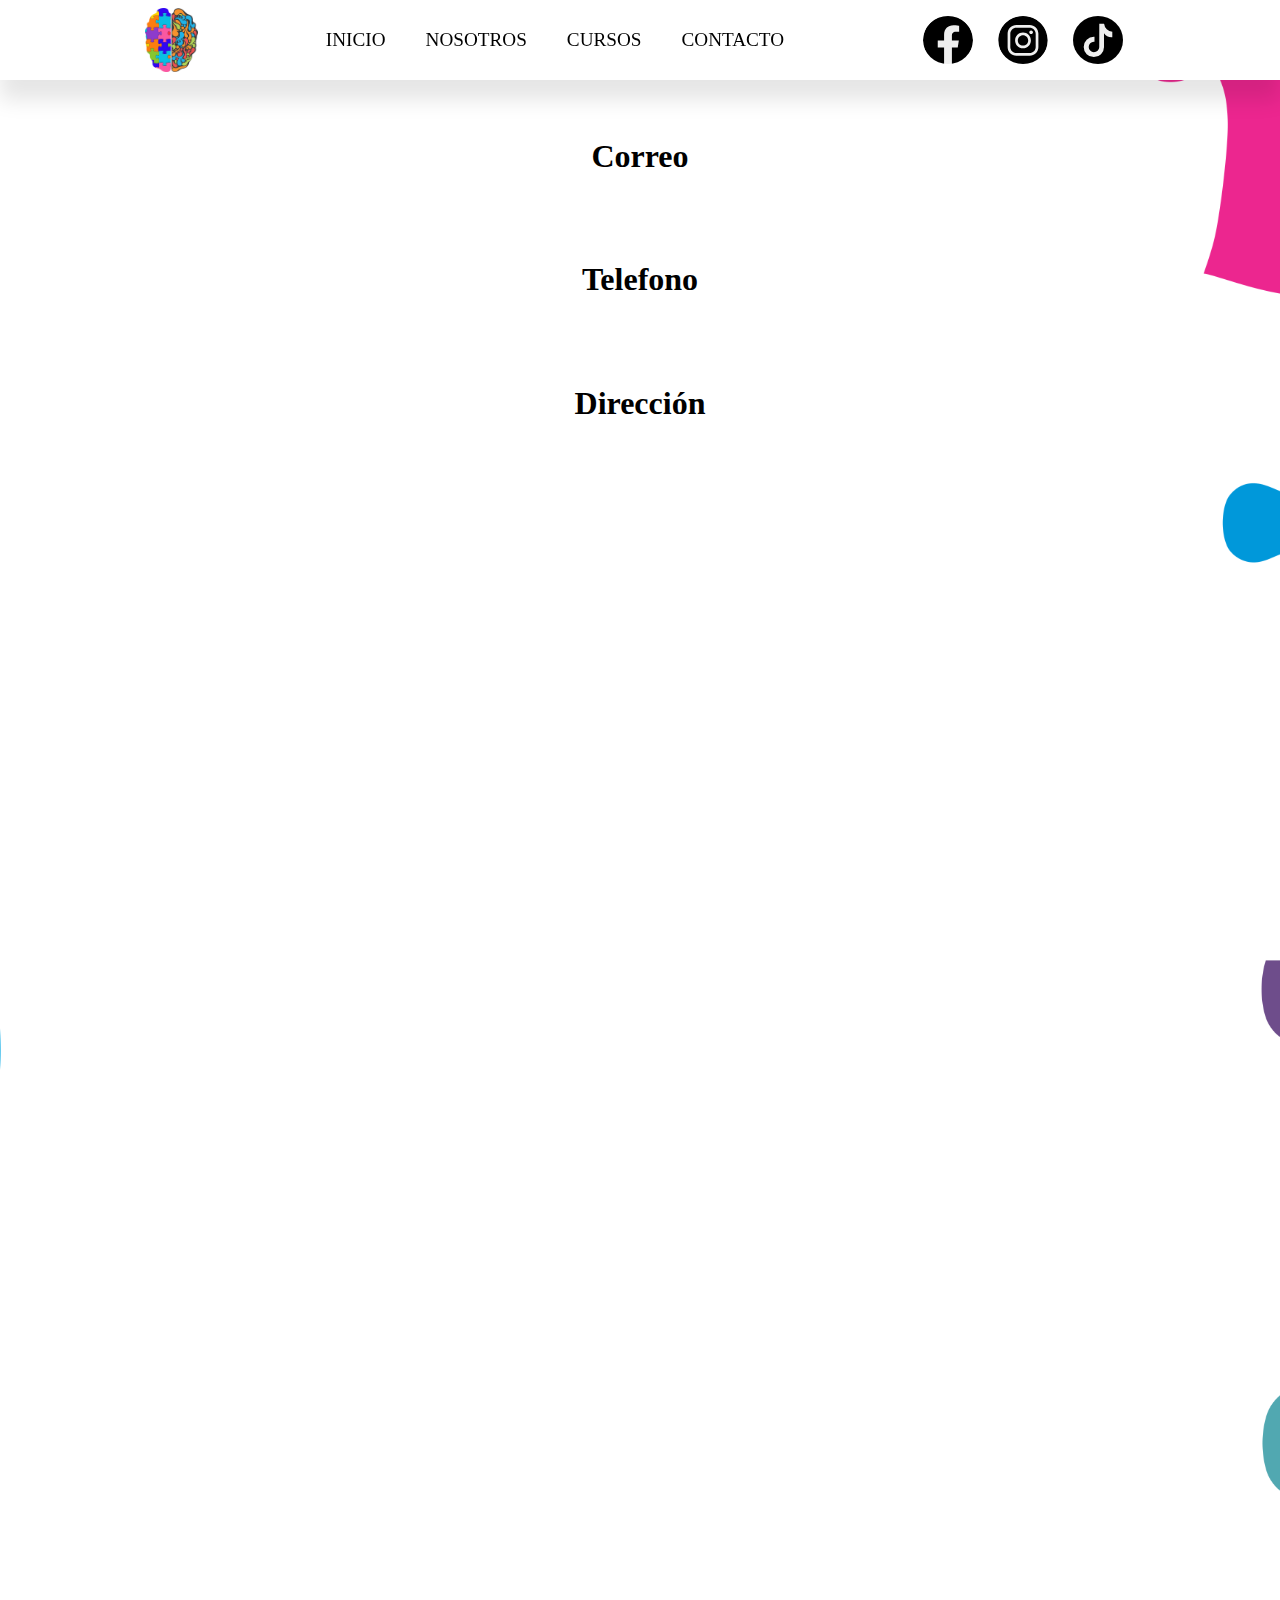
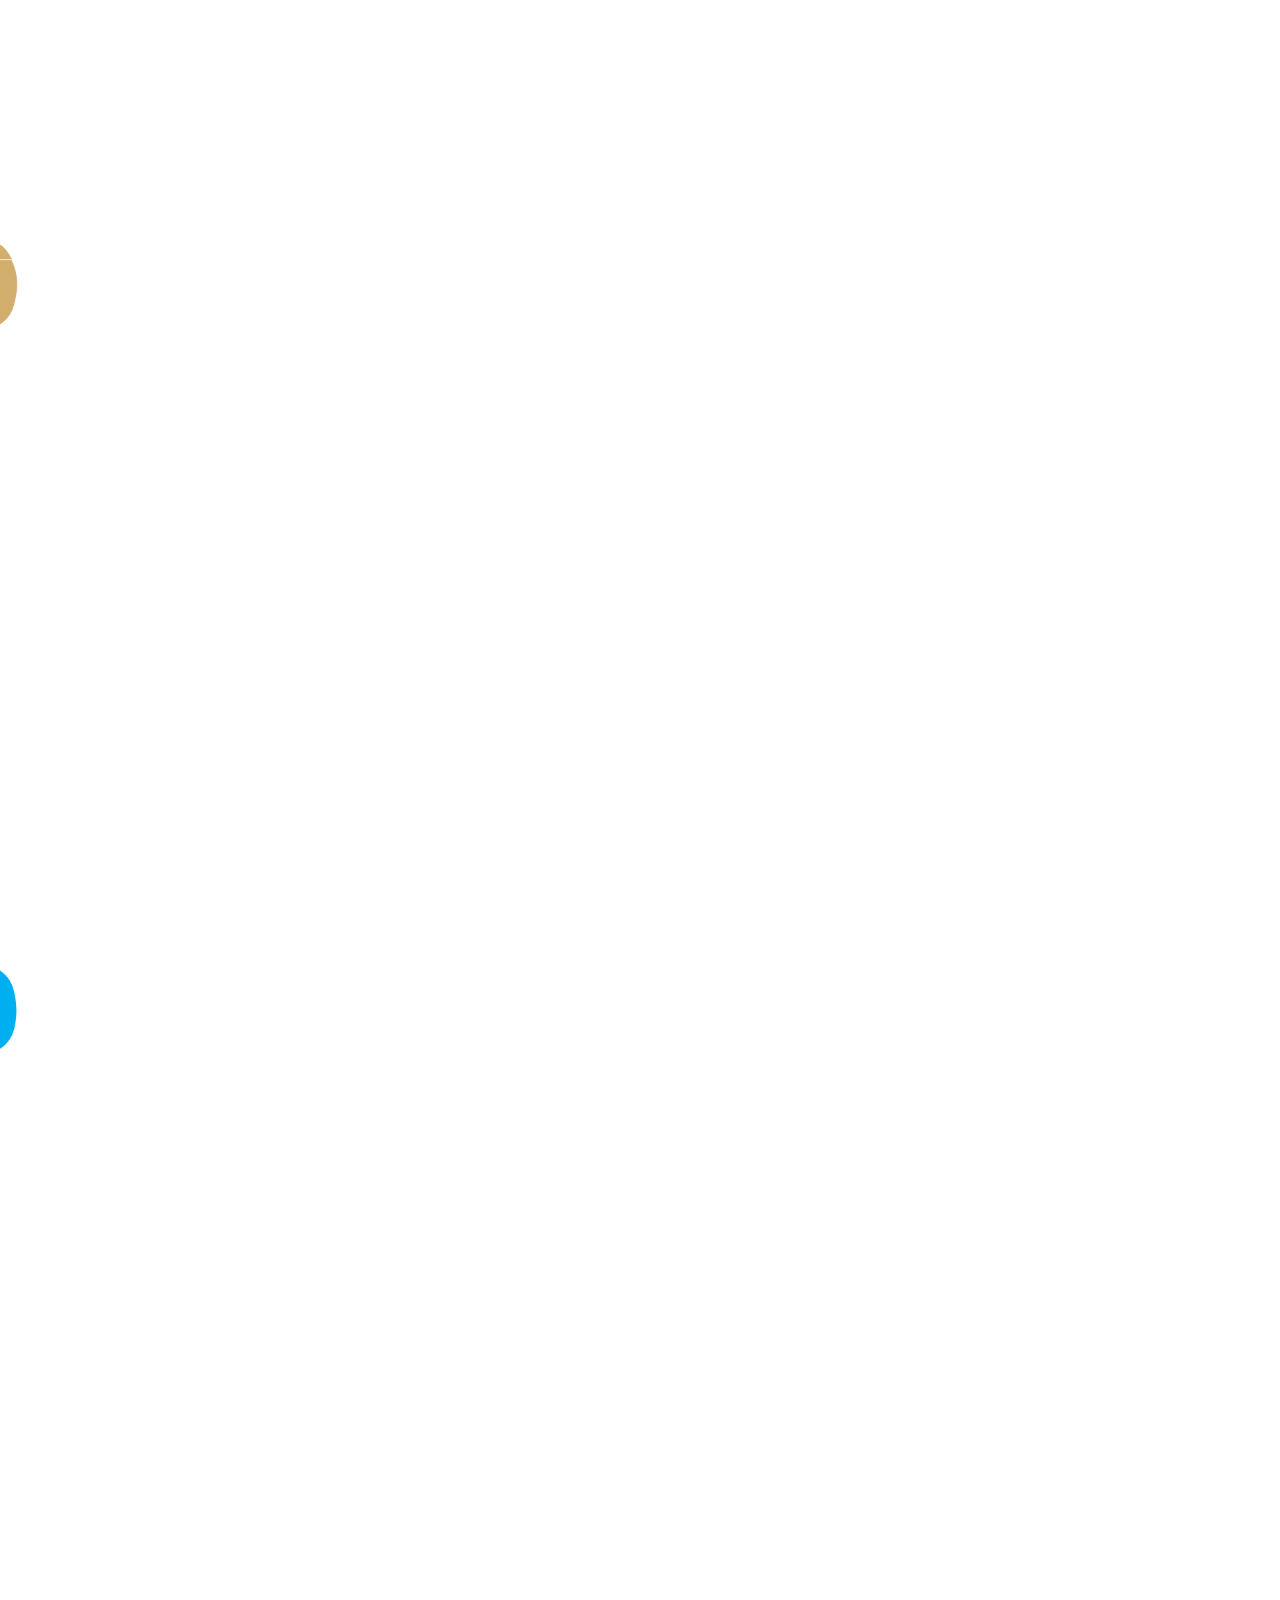
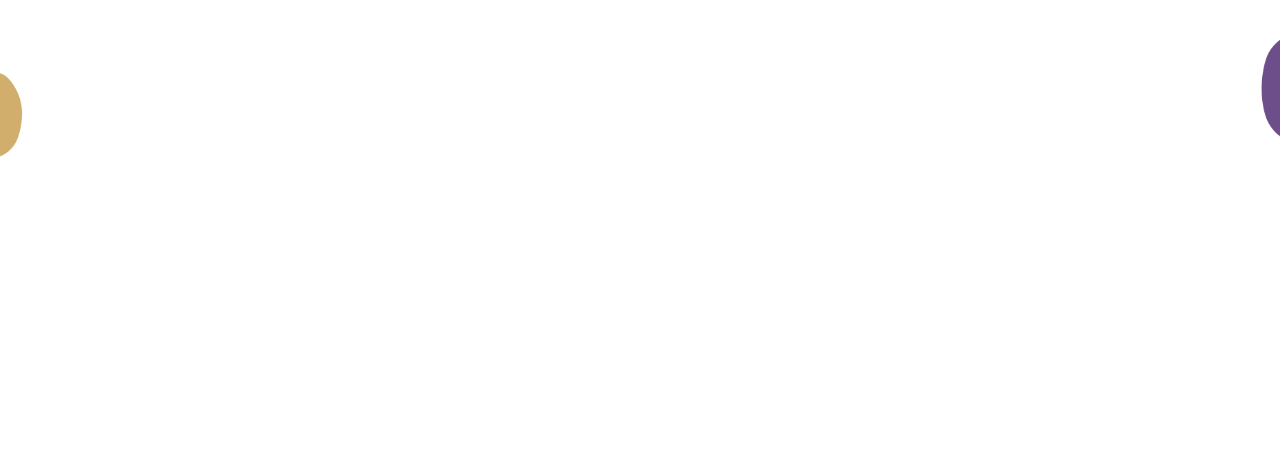
==== index4.html @ 6d3fc4ca "maps" ====
<!DOCTYPE html>
<html lang="en">
<head>
    <meta charset="UTF-8">
    <meta name="viewport" content="width=device-width, initial-scale=1.0">
    <title>Zona de Desarrollo</title>
    <link rel="stylesheet" href="style.css">
    <link rel="shortcut icon" href="img/LogoZona.png" type="image/x-icon">
</head>

<body>
    <header>
        <div class="logotipo">
            <img src="img/LogoZona.png" alt="ZonaDeDesarrollo_Logo">
        </div>

        <div class="navegacion">
            <ul>
                <li> <a href="">INICIO</a> </li>
                <li> <a href="">NOSOTROS</a> </li>
                <li> <a href="">CURSOS</a> </li>
                <li> <a href="">CONTACTO</a> </li>
            </ul>
        </div>

        <div class="redes">
            <button>
                <svg viewBox="0 0 24 24" role="img" xmlns="http://www.w3.org/2000/svg"><title>Facebook icon</title><path d="M23.9981 11.9991C23.9981 5.37216 18.626 0 11.9991 0C5.37216 0 0 5.37216 0 11.9991C0 17.9882 4.38789 22.9522 10.1242 23.8524V15.4676H7.07758V11.9991H10.1242V9.35553C10.1242 6.34826 11.9156 4.68714 14.6564 4.68714C15.9692 4.68714 17.3424 4.92149 17.3424 4.92149V7.87439H15.8294C14.3388 7.87439 13.8739 8.79933 13.8739 9.74824V11.9991H17.2018L16.6698 15.4676H13.8739V23.8524C19.6103 22.9522 23.9981 17.9882 23.9981 11.9991Z"/></svg>
            </button>
            <button>
                <svg fill="#000000" version="1.1" id="Layer_1" xmlns="http://www.w3.org/2000/svg" xmlns:xlink="http://www.w3.org/1999/xlink" 
                width="800px" height="800px" viewBox="0 0 260 260" enable-background="new 0 0 260 260" xml:space="preserve">
                <path d="M164.58,64H95.42C78.1,64,64,78.1,64,95.42v69.16C64,181.9,78.1,196,95.42,196h69.16c17.32,0,31.42-14.1,31.42-31.42V95.42
                C196,78.1,181.9,64,164.58,64z M130,171.1c-22.66,0-41.1-18.44-41.1-41.1s18.44-41.1,41.1-41.1s41.1,18.44,41.1,41.1
                S152.66,171.1,130,171.1z M172.22,97.3c-5.3,0-9.6-4.3-9.6-9.61c0-5.3,4.3-9.6,9.6-9.6c5.31,0,9.61,4.3,9.61,9.6
                C181.83,93,177.53,97.3,172.22,97.3z M130,102.9c-14.94,0-27.1,12.16-27.1,27.1s12.16,27.1,27.1,27.1s27.1-12.16,27.1-27.1
                S144.94,102.9,130,102.9z M130,2C59.31,2,2,59.31,2,130s57.31,128,128,128s128-57.31,128-128S200.69,2,130,2z M210,164.58
                c0,25.04-20.38,45.42-45.42,45.42H95.42C70.38,210,50,189.62,50,164.58V95.42C50,70.38,70.38,50,95.42,50h69.16
                C189.62,50,210,70.38,210,95.42V164.58z"/>
                </svg>
            </button>
            <button>
                <svg viewBox="4 4 42 42" xmlns="http://www.w3.org/2000/svg" width="2500" height="2500"><path d="M41 4H9C6.243 4 4 6.243 4 9v32c0 2.757 2.243 5 5 5h32c2.757 0 5-2.243 5-5V9c0-2.757-2.243-5-5-5m-3.994 18.323a7.482 7.482 0 0 1-.69.035 7.492 7.492 0 0 1-6.269-3.388v11.537a8.527 8.527 0 1 1-8.527-8.527c.178 0 .352.016.527.027v4.202c-.175-.021-.347-.053-.527-.053a4.351 4.351 0 1 0 0 8.704c2.404 0 4.527-1.894 4.527-4.298l.042-19.594h4.02a7.488 7.488 0 0 0 6.901 6.685v4.67"/></svg>
            </button>
        </div>
    </header>

  

    <section class="inicio">
<div id="h1"></div>
        <h1>Correo</h1>

        <h1>Telefono</h1>

        <h1>Dirección</h1>

  

        <iframe src="https://www.google.com/maps/embed?pb=!3m2!1ses!2sar!4v1724632665353!5m2!1ses!2sar!6m8!1m7!1sl0u3LPdfAQ8KsU2LE9VDvQ!2m2!1d-29.14394216884205!2d-59.65353898015783!3f287.3995437647206!4f-6.370515783693776!5f2.7966966975938146" width="600" height="400" style="border:0;" allowfullscreen="" loading="lazy" referrerpolicy="no-referrer-when-downgrade" class="mapa"></iframe>
    
    
    </section>

    <section class="nosotros">

    </section>

    <section class="cursos">

    </section>

    <section class="contactos"></section>
</body>
</html>
---- style.css ----
body{
    margin: 0;
    padding: 0;
    box-sizing: border-box;
}

header{
    top: 0px;
    background-color: rgb(255, 255, 255);
    height: 80px;
    width: 100%;
    display: flex;
    box-shadow: 0px 20px 20px rgba(0, 0, 0, 0.1);
    justify-content: space-evenly;
    align-items: center;
    position: fixed;
}

.logotipo{
    width: auto;
    height: 80%;
    align-items: center;
    justify-content: center;
}

.logotipo img{
    height: 100%;
    width: auto;
}

.navegacion{
    display: flex;
    width: 400px;
    height: 100%;
    padding: 0px 12px;
    align-items: center;
    justify-content: center;
}

.navegacion ul{
    margin: 0;
    padding: 0;
    display: flex;
    justify-content: space-evenly;
    align-items: center;
    height: 100%;
    list-style: none;
    gap: 40px;
}

.navegacion ul li a{
    font-family: "Kanit Medium";
    text-decoration: none;
    color: black;
    font-size: 120%;
}

.redes{
    display: flex;
    padding: 0px 12px;
    height: 100%;
    width: 200px;
    justify-content: space-between;
    align-items: center;
}

.redes button{
    display: flex;
    padding: 0;
    margin: 0;
    height: 60%;
    width: 50px;
    justify-content: center;
    align-items: center;
    border-radius: 50%;
    border-style: none;
    overflow: hidden;
}

.redes button svg{
    display: flex;
    height: 110%;
}

.inicio{
    display: flex;
    justify-content: center;
    align-items: center;
    background-image: url('img/homeSection.png');
    background-size: cover;
    background-position: center; 
    flex-direction: column;
    height: 100vh; 
}

.nosotros{
    display: flex;
    justify-content: center;
    align-items: center;
    background-image: url('img/aboutusSection.png');
    background-size: cover; 
    background-position: center; 
    flex-direction: column;
    height: 100vh;
}

.cursos{
    display: flex;
    justify-content: center;
    align-items: center;
    background-image: url('img/cursosSection.png');
    background-size: cover; 
    background-position: center; 
    flex-direction: column;
    height: 100vh; 
}

.contactos{
    display: flex;
    justify-content: center;
    align-items: center;
    background-image: url('img/contactSection.png');
    background-size: cover; 
    background-position: center; 
    flex-direction: column;
    height: 100vh; 
}

.inicio{
    flex-wrap: wrap;
    display: flex;
    margin: 0;
    padding: 30px;
    justify-content: space-evenly;
    align-items: center;
}

.containerInfo{
    background-color: transparent;
    display: flex;
    height: 80%;
    width: 50%;
    flex-direction: column;
    justify-content: center;
}

.containerInfo p{
    font-family: "Kanit Medium";
    color: black;
    font-size: 22px;
    margin: 7px;
}

.containerLogo{
    background-color: transparent;
    display: flex;
    height: 80%;
    width: 50%;
    justify-content: center;
    align-items: center;
}

.containerLogo img{
    display: flex;
    height: 80%;
    width: auto;
}

.containerInfo button{
    margin-top: 10px;
    width: 200px;
    background-color: rgb(60, 255, 0);
    height: 50px;
    display: flex;
    align-items: center;
    justify-content: space-around;
    border-style: none;
    border-radius: 25px;
    padding: 0px 12px;
}

.containerInfo button svg{
    display: flex;
    height: 60%;
    width: auto;
}

@media (max-width: 768px) {
    header {
        height: 60px; /* Ajusta la altura del header */
        flex-direction: column; /* Cambia la dirección a columna */
    }

    .logotipo {
        height: 60%; /* Reduce el tamaño del logotipo */
    }

    .navegacion {
        width: 100%; /* Navegación a pantalla completa */
        padding: 0;
        justify-content: space-around; /* Ajusta la distribución de los elementos */
    }

    .navegacion ul {
        flex-direction: column; /* Cambia los elementos del menú a columna */
        gap: 10px; /* Reduce el espacio entre elementos */
    }

    .navegacion ul li a {
        font-size: 100%; /* Ajusta el tamaño de la fuente para móviles */
    }

    .redes {
        width: 100%; /* Ajusta el ancho de la sección de redes sociales */
        justify-content: center; /* Centra los botones */
    }

    .redes button {
        width: 40px; /* Ajusta el tamaño de los botones de redes sociales */
        height: 40px;
    }

    .inicio, .nosotros, .cursos, .contactos {
        height: auto; /* Permite que las secciones se adapten al contenido */
        padding: 20px; /* Añade padding para espacio interno */
    }

    .containerInfo, .containerLogo {
        width: 100%; /* Ocupan el ancho completo en pantallas pequeñas */
        height: auto; /* Ajustan la altura automáticamente */
        margin-bottom: 20px; /* Añade margen inferior entre los elementos */
    }

    .containerInfo p {
        font-size: 18px; /* Ajusta el tamaño de fuente */
    }

    .containerInfo button {
        width: 100%; /* Botón ocupa todo el ancho disponible */
        margin-top: 20px; /* Espacio adicional superior */
    }

}
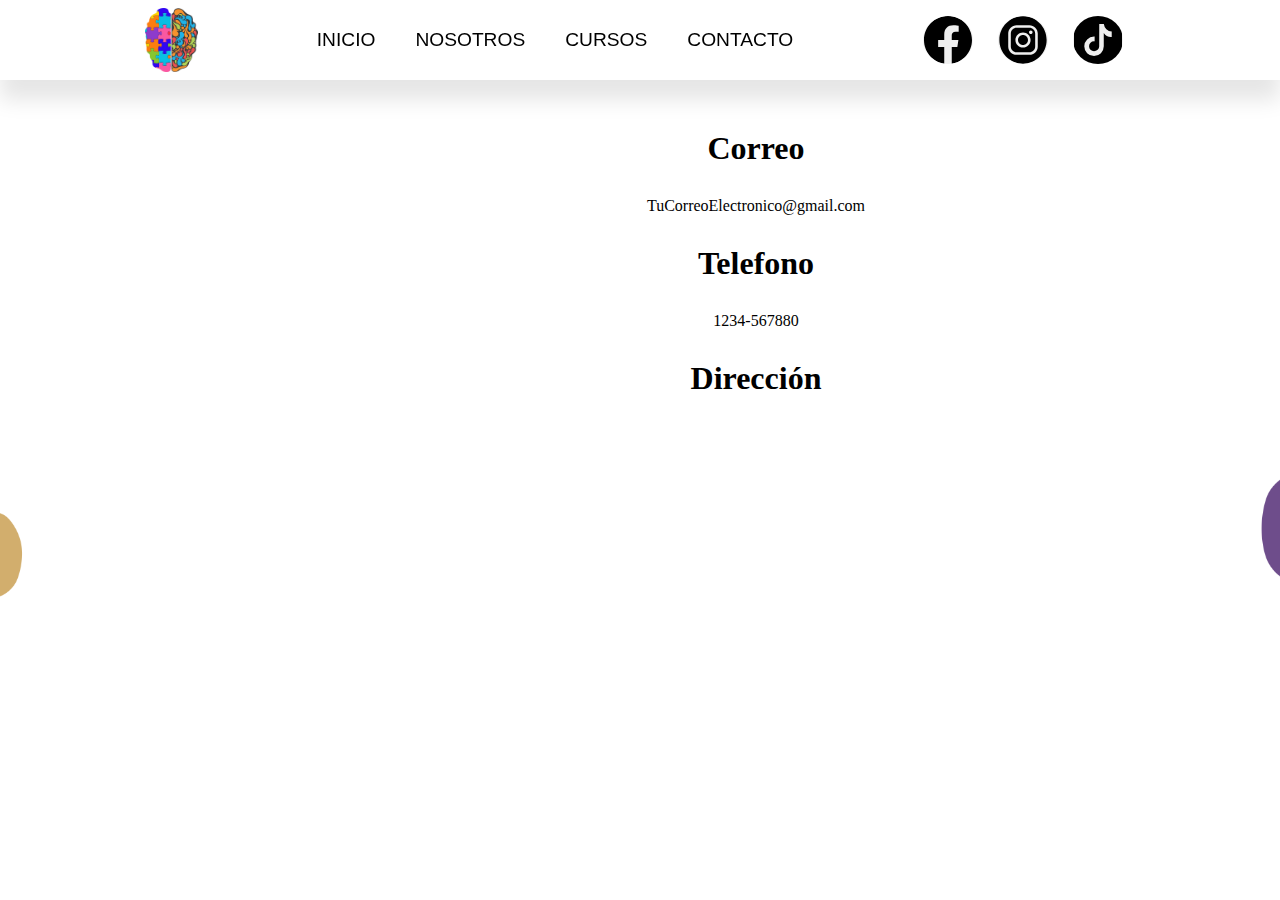
==== commit 7a697cc1: "contactos" ====
--- a/index4.html
+++ b/index4.html
@@ -4,7 +4,7 @@
     <meta charset="UTF-8">
     <meta name="viewport" content="width=device-width, initial-scale=1.0">
     <title>Zona de Desarrollo</title>
-    <link rel="stylesheet" href="style.css">
+    <link rel="stylesheet" href="style4.css">
     <link rel="shortcut icon" href="img/LogoZona.png" type="image/x-icon">
 </head>
 
@@ -48,16 +48,6 @@
   
 
     <section class="inicio">
-<div id="h1"></div>
-        <h1>Correo</h1>
-
-        <h1>Telefono</h1>
-
-        <h1>Dirección</h1>
-
-  
-
-        <iframe src="https://www.google.com/maps/embed?pb=!3m2!1ses!2sar!4v1724632665353!5m2!1ses!2sar!6m8!1m7!1sl0u3LPdfAQ8KsU2LE9VDvQ!2m2!1d-29.14394216884205!2d-59.65353898015783!3f287.3995437647206!4f-6.370515783693776!5f2.7966966975938146" width="600" height="400" style="border:0;" allowfullscreen="" loading="lazy" referrerpolicy="no-referrer-when-downgrade" class="mapa"></iframe>
     
     
     </section>
@@ -70,6 +60,23 @@
 
     </section>
 
-    <section class="contactos"></section>
+    <section class="contactos">
+
+    </section>
+
+
+    <div class="datos">
+        <h1>Correo</h1>
+<p>TuCorreoElectronico@gmail.com</p>
+        <h1>Telefono</h1>
+<p>1234-567880</p>
+        <h1>Dirección</h1>
+
+        <iframe src="https://www.google.com/maps/embed?pb=!3m2!1ses!2sar!4v1724632665353!5m2!1ses!2sar!6m8!1m7!1sl0u3LPdfAQ8KsU2LE9VDvQ!2m2!1d-29.14394216884205!2d-59.65353898015783!3f287.3995437647206!4f-6.370515783693776!5f2.7966966975938146" width="600" height="500" style="border:0;" allowfullscreen="" loading="lazy" referrerpolicy="no-referrer-when-downgrade" class="mapa"></iframe>
+    </div>
+
+  
+
+       
 </body>
 </html>--- a/style4.css
+++ b/style4.css
@@ -0,0 +1,148 @@
+/* General Styles */
+body {
+    margin: 0;
+    padding: 0;
+    box-sizing: border-box;
+}
+
+/* Header Styles */
+header {
+    top: 0;
+    background-color: #fff;
+    height: 80px;
+    width: 100%;
+    display: flex;
+    box-shadow: 0px 20px 20px rgba(0, 0, 0, 0.1);
+    justify-content: space-evenly;
+    align-items: center;
+    position: fixed;
+    z-index: 1000; 
+}
+
+/* Logotipo Styles */
+.logotipo {
+    height: 80%;
+    display: flex;
+    align-items: center;
+    justify-content: center;
+}
+
+.logotipo img {
+    height: 100%;
+    width: auto;
+}
+
+/* Navegacion Styles */
+.navegacion {
+    display: flex;
+    width: 400px;
+    height: 100%;
+    padding: 0 12px;
+    align-items: center;
+    justify-content: center;
+}
+
+.navegacion ul {
+    margin: 0;
+    padding: 0;
+    display: flex;
+    justify-content: space-evenly;
+    align-items: center;
+    height: 100%;
+    list-style: none;
+    gap: 40px;
+}
+
+.navegacion ul li a {
+    font-family: "Kanit Medium", sans-serif;
+    text-decoration: none;
+    color: black;
+    font-size: 1.2rem; 
+}
+
+
+.redes {
+    display: flex;
+    padding: 0 12px;
+    height: 100%;
+    width: 200px;
+    justify-content: space-between;
+    align-items: center;
+}
+
+.redes button {
+    display: flex;
+    padding: 0;
+    margin: 0;
+    height: 60%;
+    width: 50px;
+    justify-content: center;
+    align-items: center;
+    border-radius: 50%;
+    border: none; 
+    overflow: hidden;
+}
+
+.redes button svg {
+    height: 100%; 
+}
+
+
+.contactos {
+    display: flex;
+    justify-content: center;
+    align-items: center;
+    background-size: cover;
+    background-position: center;
+    flex-direction: column;
+    height: 100vh;
+}
+
+
+
+.contactos {
+    background-image: url('img/contactSection.png');
+}
+
+/* Datos Styles */
+.datos {
+    position: absolute;
+    top: 0;
+    display: flex;
+    flex-direction: column;
+    justify-content: flex-start;
+    align-items: center;
+    text-align: center;
+    margin: 0;
+    padding: 20px;
+    box-sizing: border-box;
+    z-index: 1;
+    transform: translateX(90%);
+    top: 10%
+}
+
+/* Heading Styles */
+.datos h1 {
+    margin: 0;
+    padding: 20px;
+    text-align: center;
+    font-size: 2rem;
+    display: block;
+    position: relative;
+    top: 100%;
+}
+
+/* Paragraph Styles */
+.datos p {
+    margin: 0;
+    padding: 10px;
+    text-align: center;
+    display: block;
+    top: 100%;
+}
+
+/* iframe Styles */
+.datos iframe {
+    width: 500px;
+    height: 300px;
+}
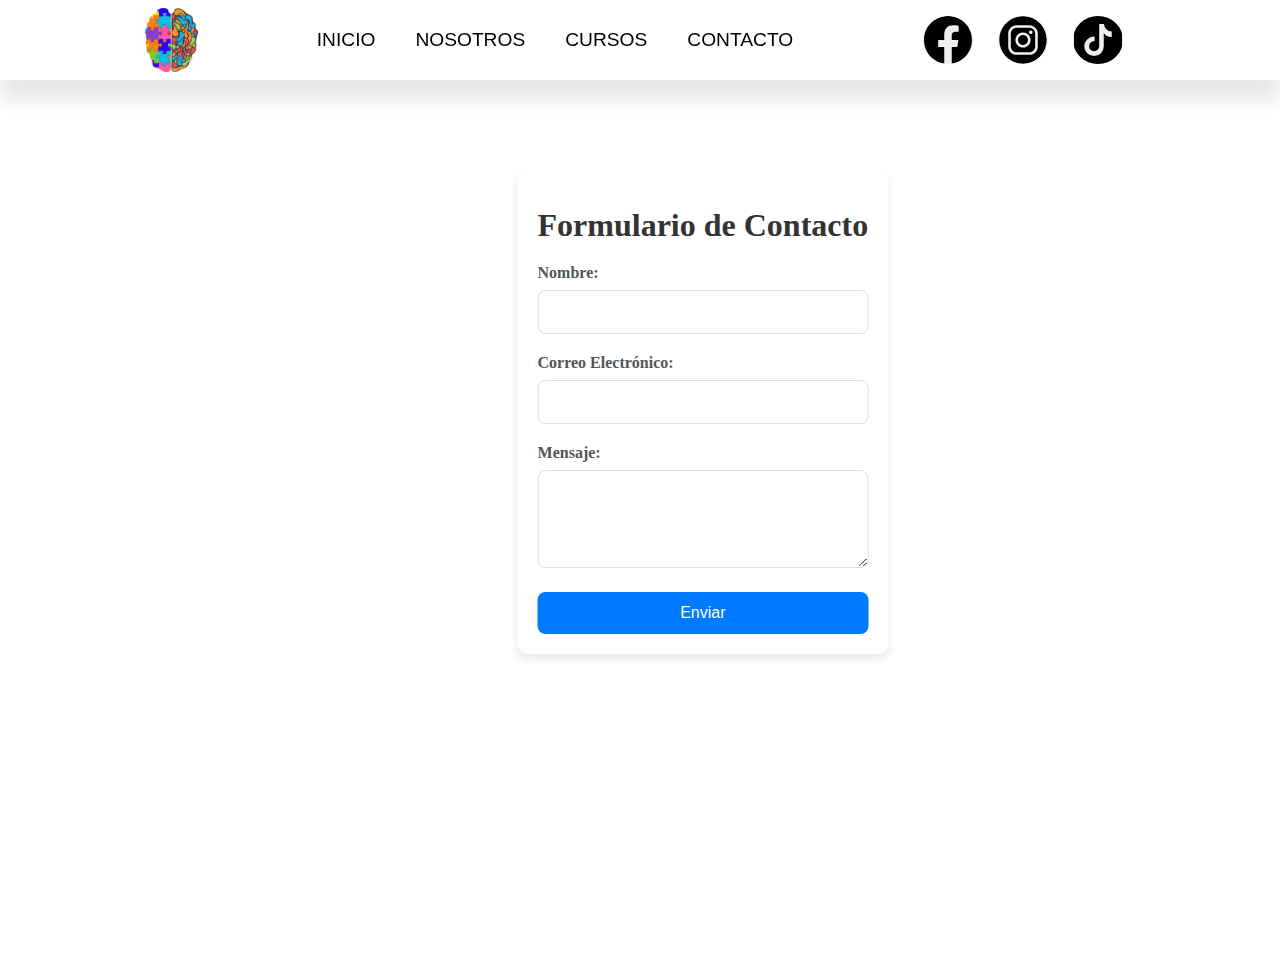
==== commit f28eabf9: "form" ====
--- a/index4.html
+++ b/index4.html
@@ -66,13 +66,24 @@
 
 
     <div class="datos">
-        <h1>Correo</h1>
-<p>TuCorreoElectronico@gmail.com</p>
-        <h1>Telefono</h1>
-<p>1234-567880</p>
-        <h1>Dirección</h1>
-
-        <iframe src="https://www.google.com/maps/embed?pb=!3m2!1ses!2sar!4v1724632665353!5m2!1ses!2sar!6m8!1m7!1sl0u3LPdfAQ8KsU2LE9VDvQ!2m2!1d-29.14394216884205!2d-59.65353898015783!3f287.3995437647206!4f-6.370515783693776!5f2.7966966975938146" width="600" height="500" style="border:0;" allowfullscreen="" loading="lazy" referrerpolicy="no-referrer-when-downgrade" class="mapa"></iframe>
+        <div class="container">
+            <h1>Formulario de Contacto</h1>
+            <form action="enviar_formulario.php" method="post">
+                <div class="form-group">
+                    <label for="nombre">Nombre:</label>
+                    <input type="text" id="nombre" name="nombre" required>
+                </div>
+                <div class="form-group">
+                    <label for="email">Correo Electrónico:</label>
+                    <input type="email" id="email" name="email" required>
+                </div>
+                <div class="form-group">
+                    <label for="mensaje">Mensaje:</label>
+                    <textarea id="mensaje" name="mensaje" rows="4" required></textarea>
+                </div>
+                <button class="button" type="submit">Enviar</button>
+            </form>
+        </div>
     </div>
 
   
--- a/style4.css
+++ b/style4.css
@@ -96,13 +96,12 @@
     background-position: center;
     flex-direction: column;
     height: 100vh;
-}
-
-
-
-.contactos {
     background-image: url('img/contactSection.png');
 }
+
+
+
+
 
 /* Datos Styles */
 .datos {
@@ -111,38 +110,302 @@
     display: flex;
     flex-direction: column;
     justify-content: flex-start;
-    align-items: center;
-    text-align: center;
+    align-items: left;
+    text-align: left;
     margin: 0;
     padding: 20px;
     box-sizing: border-box;
     z-index: 1;
-    transform: translateX(90%);
-    top: 10%
-}
-
-/* Heading Styles */
-.datos h1 {
-    margin: 0;
-    padding: 20px;
-    text-align: center;
-    font-size: 2rem;
-    display: block;
-    position: relative;
-    top: 100%;
-}
-
-/* Paragraph Styles */
-.datos p {
-    margin: 0;
-    padding: 10px;
-    text-align: center;
-    display: block;
-    top: 100%;
-}
+    left: 10%;
+}
+
+
 
 /* iframe Styles */
 .datos iframe {
     width: 500px;
     height: 300px;
 }
+
+
+/* Mobile Styles */
+@media (max-width: 599px) {
+    header {
+        height: 60px;
+    }
+
+    .logotipo {
+        height: 60%;
+    }
+
+    .navegacion {
+        width: 100%;
+        padding: 0 8px;
+    }
+
+    .navegacion ul {
+        flex-direction: column;
+        gap: 20px;
+    }
+
+    .navegacion ul li a {
+        font-size: 1rem;
+    }
+
+    .redes {
+        width: 150px;
+    }
+
+    .contactos {
+        height: auto; /* Ajusta la altura si el contenido es más largo en móviles */
+        padding: 20px;
+    }
+
+    .datos {
+        position: static; /* Cambia la posición para móviles si es necesario */
+        transform: none; /* Elimina la transformación si es necesario */
+        top: auto; /* Ajusta el top */
+        padding: 10px;
+    }
+
+    .datos h1 {
+        font-size: 1.5rem; /* Ajusta el tamaño del texto */
+        margin-top: 2%;
+    }
+
+    .datos p {
+        font-size: 0.9rem; /* Ajusta el tamaño del texto */
+    }
+
+    .datos iframe {
+        width: 100%; /* Ajusta el tamaño del iframe */
+        height: auto; /* Ajusta la altura del iframe */
+    }
+}
+
+/* Mobile Styles */
+@media (max-width: 599px) {
+    header {
+        height: 200px;
+    }
+
+    .logotipo {
+        height: 60%;
+    }
+
+    .navegacion {
+        width: 100%;
+        padding: 0 8px;
+    }
+
+    .navegacion ul {
+        flex-direction: column;
+        gap: 20px;
+    }
+
+    .navegacion ul li a {
+        font-size: 1rem;
+    }
+
+    .redes {
+        width: 150px;
+    }
+
+    .contactos {
+        height: auto; /* Ajusta la altura si el contenido es más largo en móviles */
+        padding: 20px;
+    }
+
+    .datos {
+        position: static; /* Cambia la posición para móviles si es necesario */
+        transform: none; /* Elimina la transformación si es necesario */
+        top: auto; /* Ajusta el top */
+        padding: 10px;
+        margin-top: 30%;
+    }
+
+    .datos h1 {
+        font-size: 1.5rem; /* Ajusta el tamaño del texto */
+        margin-top: 2%;
+    }
+
+    .datos p {
+        font-size: 0.9rem; /* Ajusta el tamaño del texto */
+    }
+
+    .datos iframe {
+        width: 100%; /* Ajusta el tamaño del iframe */
+        height: auto; /* Ajusta la altura del iframe */
+    }
+}
+
+
+
+.container {
+    max-width: 500px;
+    margin: 60px auto;
+    padding: 20px;
+    background-color: #ffffff;
+    border-radius: 10px;
+    box-shadow: 0 4px 8px rgba(0, 0, 0, 0.1);
+}
+
+h1 {
+    text-align: center;
+    color: #333;
+    margin-bottom: 20px;
+    font-size: 2em;
+}
+
+.form-group {
+    margin-bottom: 20px;
+
+}
+
+.form-group label {
+    display: block;
+    font-weight: bold;
+    color: #555;
+    margin-bottom: 8px;
+}
+
+.form-group input,
+.form-group textarea {
+    width: 100%;
+    padding: 12px;
+    border: 1px solid #ddd;
+    border-radius: 8px;
+    box-sizing: border-box;
+    font-size: 16px;
+}
+
+.form-group input:focus,
+.form-group textarea:focus {
+    border-color: #0056b3;
+    outline: none;
+    box-shadow: 0 0 5px rgba(0, 86, 179, 0.2);
+}
+
+.button {
+    display: block;
+    width: 100%;
+    padding: 12px;
+    border: none;
+    border-radius: 8px;
+    background-color: #007bff;
+    color: #fff;
+    font-size: 16px;
+    cursor: pointer;
+    transition: background-color 0.3s ease;
+}
+
+.button:hover {
+    background-color: #0056b3;
+}
+
+/* Tablet Styles */
+@media (min-width: 600px) and (max-width: 899px) {
+    header {
+        height: 70px;
+    }
+
+    .logotipo {
+        height: 70%;
+    }
+
+    .navegacion {
+        width: 300px;
+    }
+
+    .navegacion ul {
+        flex-direction: row;
+        gap: 30px;
+    }
+
+    .navegacion ul li a {
+        font-size: 1.1rem;
+    }
+
+    .redes {
+        width: 180px;
+    }
+
+    .contactos {
+        padding: 30px;
+    }
+
+    .datos {
+        position: relative; /* Ajusta la posición para tablets */
+        transform: none; /* Elimina la transformación si es necesario */
+        top: 0; /* Ajusta el top */
+        padding: 15px;
+    }
+
+    .datos h1 {
+        font-size: 1.75rem; /* Ajusta el tamaño del texto */
+        margin-top: 3%;
+    }
+
+    .datos p {
+        font-size: 1rem; /* Ajusta el tamaño del texto */
+    }
+
+    .datos iframe {
+        width: 90%; /* Ajusta el tamaño del iframe */
+        height: auto; /* Ajusta la altura del iframe */
+    }
+}
+
+/* Desktop Styles */
+@media (min-width: 900px) {
+    header {
+        height: 80px;
+    }
+
+    .logotipo {
+        height: 80%;
+    }
+
+    .navegacion {
+        width: 400px;
+    }
+
+    .navegacion ul {
+        flex-direction: row;
+        gap: 40px;
+    }
+
+    .navegacion ul li a {
+        font-size: 1.2rem;
+    }
+
+    .redes {
+        width: 200px;
+    }
+
+    .contactos {
+        height: 100vh;
+        padding: 40px;
+    }
+
+    .datos {
+        position: absolute;
+        top: 10%;
+        transform: translateX(90%);
+        padding: 20px;
+    }
+
+    .datos h1 {
+        font-size: 2rem;
+        margin-top: 5%;
+    }
+
+    .datos p {
+        font-size: 1rem;
+    }
+
+    .datos iframe {
+        width: 500px;
+        height: 300px;
+    }
+}
